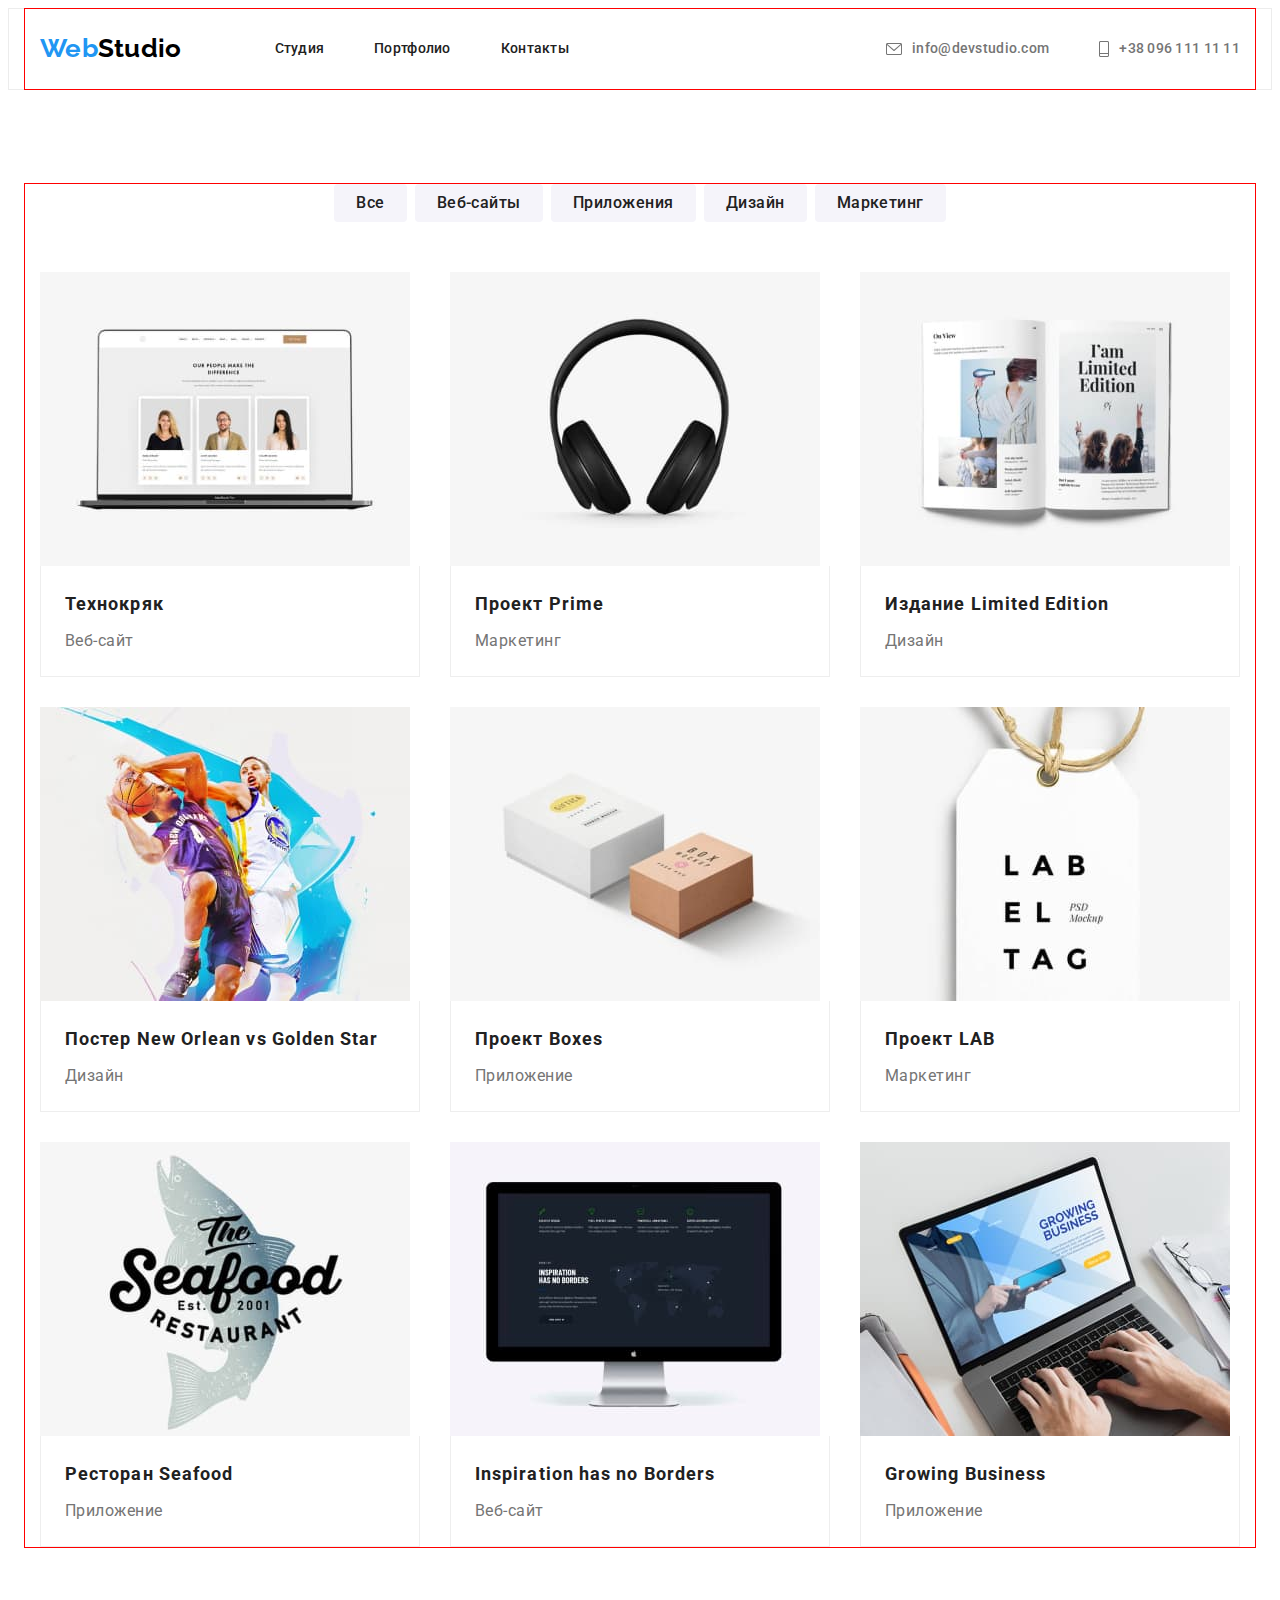
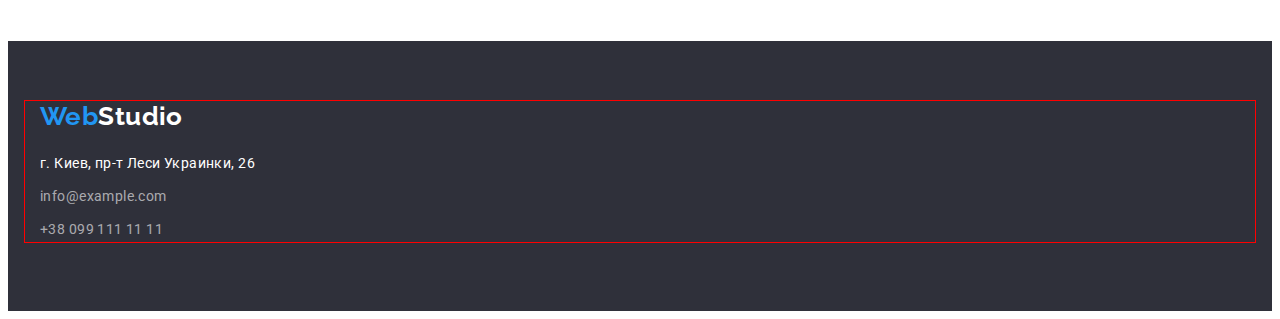
==== portfolio.html @ 9aa9d0e5 "add sprite" ====
<!DOCTYPE html>
<html lang="ru">
  <head>
    <meta charset="UTF-8" />
    <meta http-equiv="X-UA-Compatible" content="IE=edge" />
    <meta name="viewport" content="width=device-width, initial-scale=1.0" />
    <link rel="preconnect" href="https://fonts.googleapis.com" />
    <link rel="preconnect" href="https://fonts.gstatic.com" crossorigin />
    <link
      href="https://fonts.googleapis.com/css2?family=Raleway:wght@700&family=Roboto:wght@400;500;700;900&display=swap"
      rel="stylesheet"
    />
    <link
      rel="stylesheet"
      href="https://cdnjs.cloudflare.com/ajax/libs/modern-normalize/1.1.0/modern-normalize.min.css"
      integrity="sha512-wpPYUAdjBVSE4KJnH1VR1HeZfpl1ub8YT/NKx4PuQ5NmX2tKuGu6U/JRp5y+Y8XG2tV+wKQpNHVUX03MfMFn9Q=="
      crossorigin="anonymous"
      referrerpolicy="no-referrer"
    />
    <title>Портфолио</title>
    <link rel="stylesheet" href="./css/style.css" />
  </head>
  <body>
    <header class="page-header">
      <div class="container header-nav">
        <a href="" lang="en" class="logo link">Web<span class="logo-black">Studio</span></a>
        <nav class="">
          <ul class="site-nav list">
            <li class="item">
              <a href="./index.html" class="link">Студия</a>
            </li>
            <li class="item"><a href="" class="link">Портфолио</a></li>
            <li class="item"><a href="" class="link">Контакты</a></li>
          </ul>
        </nav>
        <ul class="auth-nav list">
          <li class="item">
            <a href="mailto:info@devstudio.com" class="link mail-logo">info@devstudio.com</a>
          </li>
          <li class="item">
            <a href="tel:+380961111111" class="link tel-logo">+38 096 111 11 11</a>
          </li>
        </ul>
      </div>
    </header>
    <main>
      <!--Секция кнопок-->
      <section class="section-project">
        <div class="container">
          <h1 class="visually-hidden">Наши проекты</h1>
          <ul class="list button-list">
            <li class="button-title">
              <button type="button" class="button-item">Все</button>
            </li>
            <li class="button-title">
              <button type="button" class="button-item">Веб-сайты</button>
            </li>
            <li class="button-title">
              <button type="button" class="button-item">Приложения</button>
            </li>
            <li class="button-title">
              <button type="button" class="button-item">Дизайн</button>
            </li>
            <li class="button-title">
              <button type="button" class="button-item">Маркетинг</button>
            </li>
          </ul>
          <!--Секция изображения ссылки-->
          <ul class="list list-layouts card-set">
            <li class="layouts-item card-item">
              <a href="" target="blank" rel="nofollow noopener noreferrer" class="link">
                <img src="./images/page.jpg" alt="Страница на дисплее" width="370" height="294" />
                <div class="layouts-con">
                  <h2 class="title-layouts">Технокряк</h2>
                  <p class="title-text">Веб-сайт</p>
                </div></a
              >
            </li>
            <li class="layouts-item card-item">
              <a href="" target="blank" rel="nofollow noopener noreferrer" class="link">
                <img src="./images/headphones.jpg" alt="Наушники" width="370" height="294" />
                <div class="layouts-con">
                  <h2 class="title-layouts">Проект Prime</h2>
                  <p class="title-text">Маркетинг</p>
                </div></a
              >
            </li>
            <li class="layouts-item card-item">
              <a href="" target="blank" rel="nofollow noopener noreferrer" class="link">
                <img src="./images/book.jpg" alt="Открытая книга" width="370" height="294" />
                <div class="layouts-con">
                  <h2 class="title-layouts">Издание Limited Edition</h2>
                  <p class="title-text">Дизайн</p>
                </div></a
              >
            </li>
            <li class="layouts-item card-item">
              <a href="" target="blank" rel="nofollow noopener noreferrer" class="link">
                <img
                  src="./images/players.jpg"
                  alt="Баксетболисты в прыжке"
                  width="370"
                  height="294"
                />
                <div class="layouts-con">
                  <h2 class="title-layouts">Постер New Orlean vs Golden Star</h2>
                  <p class="title-text">Дизайн</p>
                </div></a
              >
            </li>
            <li class="layouts-item card-item">
              <a href="" target="blank" rel="nofollow noopener noreferrer" class="link">
                <img src="./images/box.jpg" alt="Две коробки" width="370" height="294" />
                <div class="layouts-con">
                  <h2 class="title-layouts">Проект Boxes</h2>
                  <p class="title-text">Приложение</p>
                </div></a
              >
            </li>
            <li class="layouts-item card-item">
              <a href="" target="blank" rel="nofollow noopener noreferrer" class="link">
                <img src="./images/lable.jpg" alt="Изображение лейбы" width="370" height="294" />
                <div class="layouts-con">
                  <h2 class="title-layouts">Проект LAB</h2>
                  <p class="title-text">Маркетинг</p>
                </div></a
              >
            </li>
            <li class="layouts-item card-item">
              <a href="" target="blank" rel="nofollow noopener noreferrer" class="link">
                <img src="./images/bord.jpg" alt="Изображение рыбы" width="370" height="294" />
                <div class="layouts-con">
                  <h2 class="title-layouts">Ресторан Seafood</h2>
                  <p class="title-text">Приложение</p>
                </div></a
              >
            </li>
            <li class="layouts-item card-item">
              <a href="" target="blank" rel="nofollow noopener noreferrer" class="link">
                <img
                  src="./images/comouter.jpg"
                  alt="Персональный компьютер"
                  width="370"
                  height="294"
                />
                <div class="layouts-con">
                  <h2 class="title-layouts">Inspiration has no Borders</h2>
                  <p class="title-text">Веб-сайт</p>
                </div></a
              >
            </li>
            <li class="layouts-item card-item">
              <a href="" target="blank" rel="nofollow noopener noreferrer" class="link">
                <img
                  src="./images/notebook.jpg"
                  alt="Работа за ноутбоком"
                  width="370"
                  height="294"
                />
                <div class="layouts-con">
                  <h2 class="title-layouts">Growing Business</h2>
                  <p class="title-text">Приложение</p>
                </div></a
              >
            </li>
          </ul>
        </div>
      </section>
    </main>
    <footer class="footer">
      <div class="container">
        <a href="" class="logo link">Web<span class="logo-white">Studio</span></a>
        <address class="address">
          <ul class="list address-list">
            <li class="address-item">
              <a
                href="https://goo.gl/maps/igMfxzcYB5C5DrkF8"
                target="blank"
                rel="nofollow noopener noreferrer"
                class="link"
                >г. Киев, пр-т Леси Украинки, 26</a
              >
            </li>
            <li class="address-item">
              <a href="mailto:info@example.com" class="link">info@example.com</a>
            </li>
            <li class="address-item">
              <a href="tel:+380991111111" class="link">+38 099 111 11 11</a>
            </li>
          </ul>
        </address>
      </div>
    </footer>
  </body>
</html>
---- css/style.css ----
/*Основной цвет текста #757575*/
/*Вторичній цвет текста #212121*/
/*Цвето логотипа Вебстудио голубой-#2196F3 черный #000000*/
/*Цвет текста белый #ffffff */
/*Цвет ссылок в футере rgba(255, 255, 255, 0.6)*/

:root {
  --primary-text-color: #757575;
  --title-text-color: #212121;
  --accent-color: #2196f3;
  --adress-color: rgba(255, 255, 255, 0.6);
  --logo-black: #000000;
  --logo-white: #ffffff;
  --background-color: #2f303a;
  --button-color: #ffffff;
  --background-button-color: #f5f4fa;
  --card-gep-top: 30px;
  --card-gep-left: 30px;
  --card-item: 4;
}
p,
h1,
h2,
h3,
h4,
h5,
h6 {
  margin: 0;
}
ul,
ol {
  margin: 0;
  padding-left: 0;
}
img {
  display: block;
  /* width: 100%; */
  max-width: 100%;
  height: auto;
}
body {
  color: var(--primary-text-color);
  font-family: 'Roboto', sans-serif;
  font-size: 14px;
  line-height: 1.71;
  letter-spacing: 0.03em;
}
.link {
  text-decoration: none;
  color: inherit;
}
.list {
  list-style: none;
}
.container {
  margin-left: auto;
  margin-right: auto;
  /* Ширина по макету 1170+15+15 */
  width: 1200px;
  padding-left: 15px;
  padding-right: 15px;
  outline: 1px solid red;
}
.card-set {
  display: flex;
  flex-wrap: wrap;
  margin-top: calc(-1 * var(--card-gep-top));
  margin-left: calc(-1 * var(--card-gep-left));
}
.card-item {
  margin-top: var(--card-gep-top);
  margin-left: var(--card-gep-left);
  flex-basis: calc(100% / var(--card-item) - var(--card-gep-left));
}
/* Header */
.page-header {
  font-weight: 500;
  line-height: 1.14;
  letter-spacing: 0.02em;
  border: 1px solid #ececec;
}
.page-header .logo {
  margin-right: 93px;
  padding-top: 24px;
  padding-bottom: 25px;
}
.header-nav {
  display: flex;
  align-items: center;
}
.site-nav .item:not(:last-child),
.auth-nav .item:not(:last-child) {
  margin-right: 50px;
}
.site-nav .link,
.auth-nav .link {
  display: flex;
  align-items: center;
  padding-top: 32px;
  padding-bottom: 32px;
}
.site-nav {
  display: flex;
  align-items: center;
  color: var(--title-text-color);
}
.auth-nav {
  display: flex;
  margin-left: auto;
  align-items: center;
}
.nav-list {
  display: flex;
  margin-left: auto;
  padding-top: 32px;
  padding-bottom: 32px;
}

.logo-black {
  color: var(--logo-black);
}
.logo {
  font-family: 'Raleway';
  font-weight: 700;
  font-size: 26px;
  line-height: 1.19;
  color: var(--accent-color);
  display: flex;
}
.site-nav .link:hover,
.site-nav .link:focus {
  color: var(--accent-color);
}
.auth-nav .link:hover,
.auth-nav .link:focus {
  color: var(--accent-color);
  display: flex;
}
.mail-logo::before {
  width: 16px;
  height: 12px;
  background-image: url(../images/mail-header.svg);
  background-size: contain;
  content: '';
  margin-right: 10px;
}
.tel-logo::before {
  width: 10px;
  height: 16px;
  background-image: url(../images/tel-header.svg);
  background-size: contain;
  content: '';
  margin-right: 10px;
}
/* Hero */
.section {
  padding-top: 94px;
  padding-bottom: 94px;
}
.hero {
  text-align: center;
  padding-top: 200px;
  padding-bottom: 200px;
  background-color: var(--background-color);
}
.overlay {
  max-width: 1600px;
  height: 600px;
  margin-left: auto;
  margin-right: auto;
  background-image: linear-gradient(to right, rgba(47, 48, 58, 0.4), rgba(47, 48, 58, 0.4)),
    url('../images/hero-bg.jpg');
}
.hero-title {
  font-weight: 900;
  font-size: 44px;
  line-height: 1.36;
  text-transform: uppercase;
  text-align: center;
  color: var(--button-color);
  margin-bottom: 30px;
  max-width: 696px;
  letter-spacing: 0.06em;
  margin-left: auto;
  margin-right: auto;
}
.button {
  cursor: pointer;
  font-family: inherit;
  font-weight: 700;
  font-size: 16px;
  line-height: 1.88;
  letter-spacing: 0.06em;
  color: var(--button-color);
  background-color: var(--accent-color);
  border-radius: 4px;
  padding: 10px 32px;
  border: none;
}

/* Section description */
.visually-hidden {
  position: absolute !important;
  clip: rect(1px 1px 1px 1px); /* IE6, IE7 */
  clip: rect(1px, 1px, 1px, 1px);
  padding: 0 !important;
  border: 0 !important;
  height: 1px !important;
  width: 1px !important;
  overflow: hidden;
}
.list-item::before {
  display: block;
  content: '';
  height: 120px;
  background-size: 25px 100px 25 100px;
  background-repeat: no-repeat;
  background-position: center;
  background-color: var(--background-button-color);
  border-radius: 4px;
  margin-bottom: 30px;
}
.icon-antenna::before {
  background-image: url(../images/antenna.svg);
}
.icon-clock::before {
  background-image: url(../images/clock.svg);
}
.icon-diagram::before {
  background-image: url(../images/diagram.svg);
}
.icon-astronaut::before {
  background-image: url(../images/astronaut.svg);
}
.about-title {
  font-weight: 700;
  font-size: 14px;
  text-transform: uppercase;
  line-height: 1.14;
  color: var(--title-text-color);
  margin-bottom: 10px;
}
/* Section process */
.section-worck {
  padding-top: 0px;
}
.section-title {
  font-weight: 700;
  font-size: 36px;
  margin-bottom: 50px;
  line-height: 1.16;
  text-align: center;
  color: var(--title-text-color);
}
.process-list {
  --card-gep-top: 50px;
  --card-gep-left: 30px;
  --card-item: 3;
}
/*Section team*/
.section-team {
  background-color: var(--background-button-color);
}
.title-team {
  font-weight: 500;
  margin-bottom: 10px;
  color: var(--title-text-color);
}
.team-text,
.title-team {
  font-size: 16px;
  line-height: 1.18;
  text-align: center;
}
.team-text {
  margin-bottom: 16px;
}
.team-list {
  --card-item: 4;
}
.time-con {
  padding: 30px;
}
.time-item {
  background-color: #ffffff;
  box-shadow: 0px 1px 3px rgba(0, 0, 0, 0.12), 0px 1px 1px rgba(0, 0, 0, 0.14),
    0px 2px 1px rgba(0, 0, 0, 0.2);
  border-radius: 0px 0px 4px 4px;
}
.time-soc-list {
  display: flex;
}
.time-soc-item {
  width: 44px;
  height: 44px;
  margin-right: 10px;
}
.time-soc-item:last-child {
  margin-right: 0px;
}
.time-soc-link {
  width: 100%;
  height: 100%;
  background-color: var(--accent-color);
  border-radius: 50%;
  display: block;
}
/* Section regular-customers */
.clients {
  font-size: 36px;
  line-height: 42px;
  text-align: center;
  letter-spacing: 0.03em;
  color: var(--title-text-color);
  margin-bottom: 50px;
}
.clients-list {
  --card-item: 6;
}
.regular-customers {
  width: 170px;
  height: 92px;
  border: 1px solid #afb1b8;
  border-radius: 4px;
}
/* Section footer */
.footer {
  background-color: var(--background-color);
  padding-top: 60px;
  padding-bottom: 60px;
}
.footer .logo {
  margin-bottom: 20px;
}
.footer .link:hover,
.footer .link:focus {
  color: var(--accent-color);
}
.logo-white {
  color: var(--logo-white);
}
.join {
  font-weight: 700;
  line-height: 16px;
  letter-spacing: 0.03em;
  text-transform: uppercase;
  color: var(--logo-white);
}
.container .join {
  display: flex;
}
.address {
  color: var(--adress-color);
  font-style: inherit;
}
.address .link[target='blank'] {
  color: var(--button-color);
}
.address-item {
  margin-bottom: 9px;
}

/* section button */
.section-project {
  margin-top: 94px;
  margin-bottom: 94px;
}
.button-item {
  cursor: pointer;
  color: var(--title-text-color);
  background-color: var(--background-button-color);
  font-family: inherit;
  font-size: 16px;
  font-weight: 500;
  line-height: 1.62;
  letter-spacing: 0.03em;
  border-radius: 4px;
  padding: 6px 22px 6px 22px;
  border: none;
}
.button-item:hover,
.button-item:focus {
  background-color: var(--accent-color);
  color: var(--background-button-color);
  box-shadow: 0px 3px 1px rgba(0, 0, 0, 0.1), 0px 1px 2px rgba(0, 0, 0, 0.08),
    0px 2px 2px rgba(0, 0, 0, 0.12);
}
.button-list {
  display: flex;
  justify-content: center;
  margin-bottom: 50px;
  column-gap: 8px;
}

.button-title {
  position: relative;
}

/* section layouts*/
.title-layouts {
  font-weight: 700;
  font-size: 18px;
  margin-bottom: 4px;
  line-height: 2;
  letter-spacing: 0.06em;
  color: var(--title-text-color);
}
.title-text {
  font-size: 16px;
  line-height: 1.88;
  letter-spacing: 0.03em;
}
.list-layouts {
  --card-item: 3;
}

.layouts-item {
  background-color: var(--button-color);
}
.layouts-item:hover {
  box-shadow: 0px 1px 1px rgba(0, 0, 0, 0.12), 0px 4px 4px rgba(0, 0, 0, 0.06),
    1px 4px 6px rgba(0, 0, 0, 0.16);
}
.layouts-con {
  padding: 20px 24px;
  border: 1px solid #eeeeee;
  border-top: none;
}

/*   */
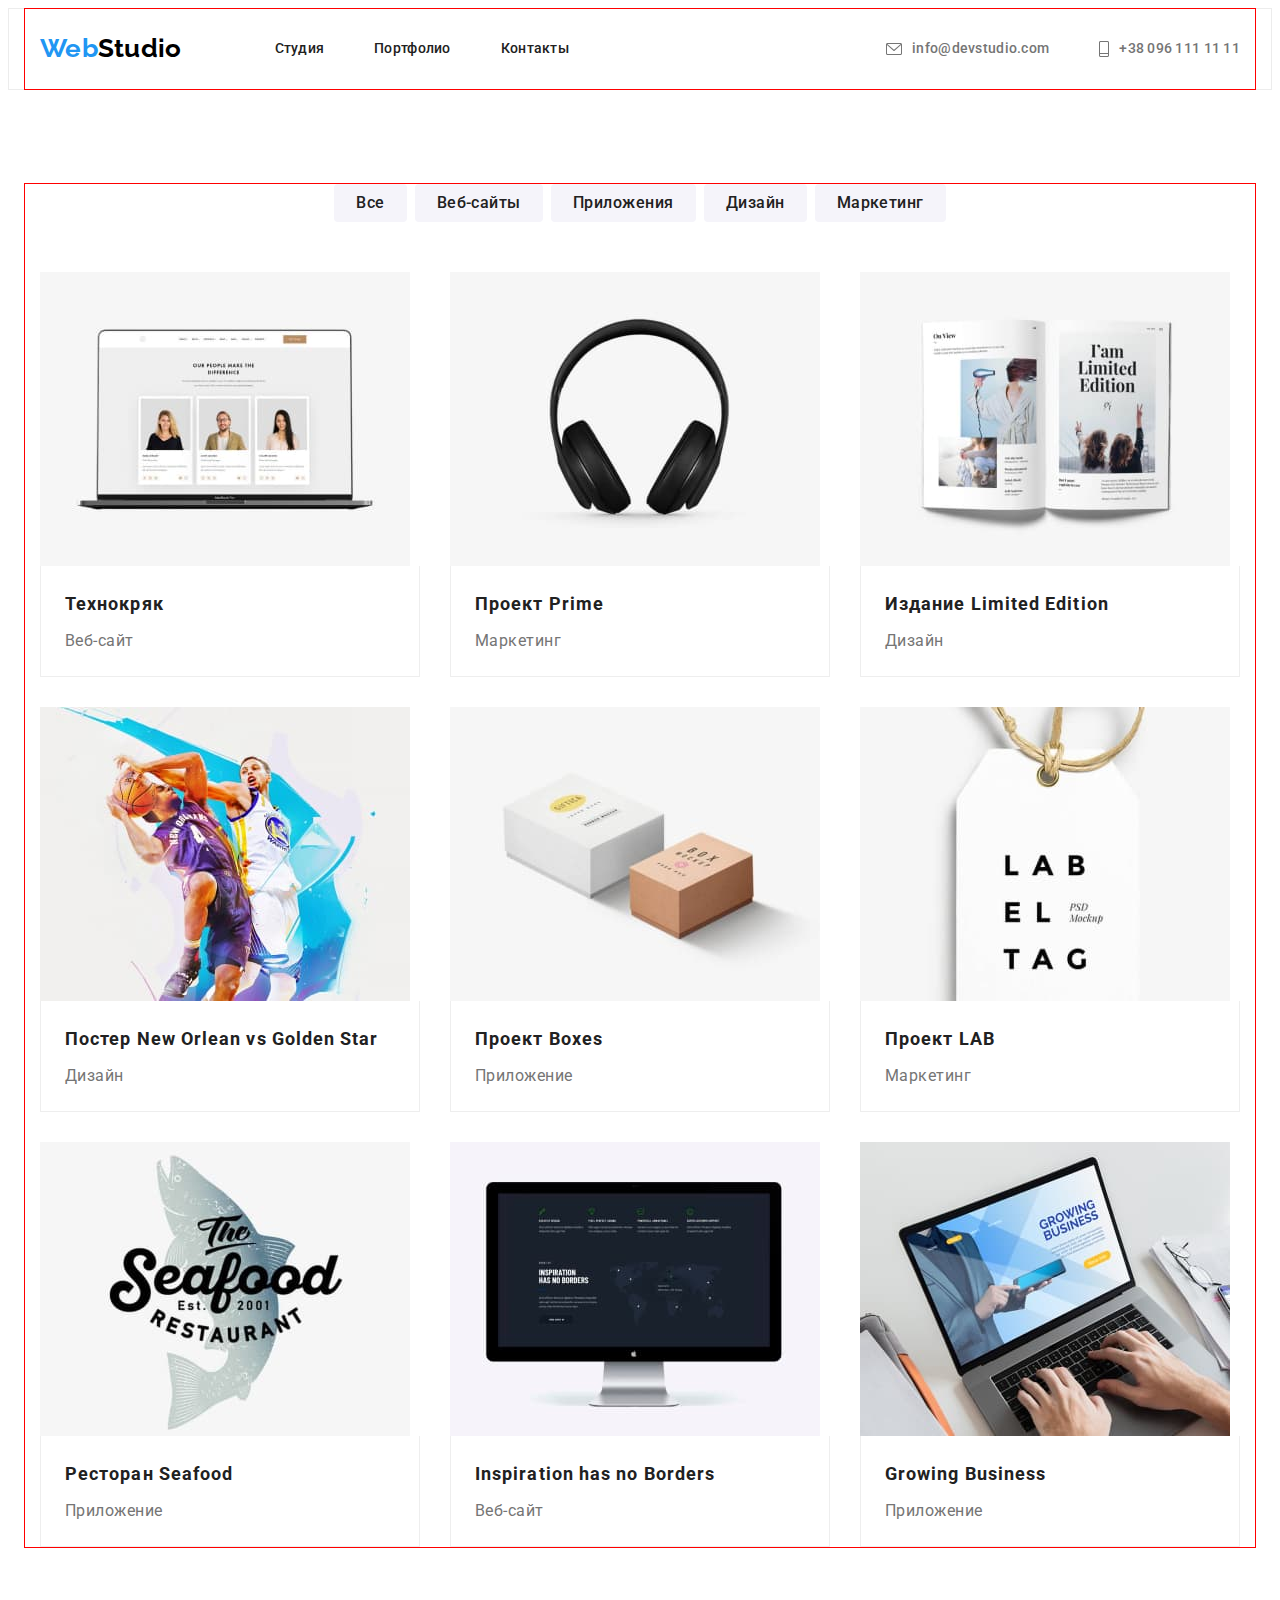
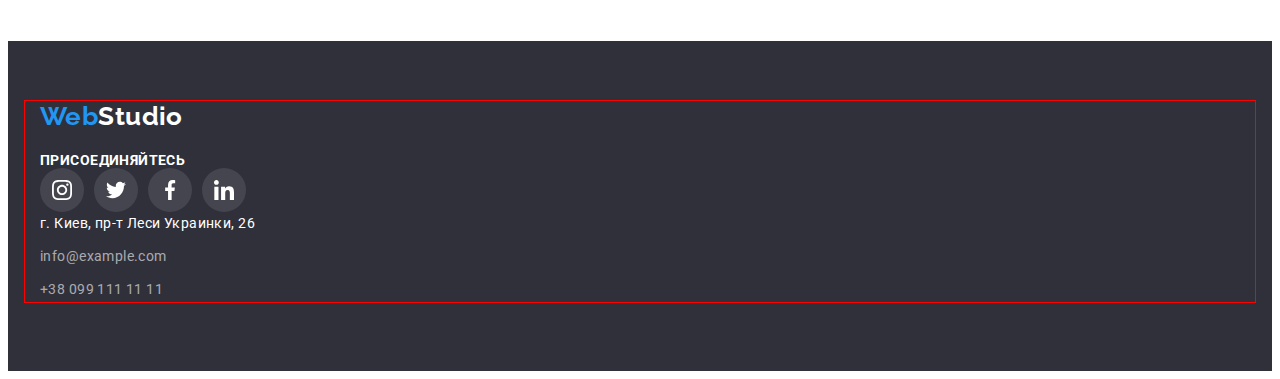
==== commit 80e3c1b1: "add html & css clients" ====
--- a/portfolio.html
+++ b/portfolio.html
@@ -170,6 +170,33 @@
     <footer class="footer">
       <div class="container">
         <a href="" class="logo link">Web<span class="logo-white">Studio</span></a>
+        <p class="join">присоединяйтесь</p>
+        <ul class="list time-soc-list">
+          <li class="footer-soc-item">
+            <a href="" class="footer-soc-link link"
+              ><svg class="footer-soc-icon" width="20" height="20">
+                <use href="./images/symbol-defs.svg#icon-instagram"></use></svg
+            ></a>
+          </li>
+          <li class="time-soc-item">
+            <a href="" class="footer-soc-link link"
+              ><svg class="footer-soc-icon" width="20" height="20">
+                <use href="./images/symbol-defs.svg#icon-twitter"></use></svg
+            ></a>
+          </li>
+          <li class="time-soc-item">
+            <a href="" class="footer-soc-link link"
+              ><svg class="footer-soc-icon" width="20" height="20">
+                <use href="./images/symbol-defs.svg#icon-facebook"></use></svg
+            ></a>
+          </li>
+          <li class="time-soc-item">
+            <a href="" class="footer-soc-link link"
+              ><svg class="footer-soc-icon" width="20" height="20">
+                <use href="./images/symbol-defs.svg#icon-linkedin"></use></svg
+            ></a>
+          </li>
+        </ul>
         <address class="address">
           <ul class="list address-list">
             <li class="address-item">
--- a/css/style.css
+++ b/css/style.css
@@ -14,6 +14,7 @@
   --background-color: #2f303a;
   --button-color: #ffffff;
   --background-button-color: #f5f4fa;
+  --background-icon-color: #afb1b8;
   --card-gep-top: 30px;
   --card-gep-left: 30px;
   --card-item: 4;
@@ -301,10 +302,25 @@
 .time-soc-link {
   width: 100%;
   height: 100%;
+  background-color: var(--button-color);
+  border-radius: 50%;
+  display: flex;
+  align-items: center;
+  justify-content: center;
+}
+
+.time-soc-icon {
+  fill: var(--background-icon-color);
+}
+.time-soc-link:hover,
+.time-soc-link:focus {
   background-color: var(--accent-color);
-  border-radius: 50%;
-  display: block;
-}
+}
+.time-soc-link:hover .time-soc-icon,
+.time-soc-link:focus .time-soc-icon {
+  fill: var(--button-color);
+}
+
 /* Section regular-customers */
 .clients {
   font-size: 36px;
@@ -323,6 +339,18 @@
   border: 1px solid #afb1b8;
   border-radius: 4px;
 }
+.clients-icon-link {
+  width: 100%;
+  height: 100%;
+  background-color: var(--button-color);
+  display: flex;
+  align-items: center;
+  justify-content: center;
+}
+.clients-cpmany-icon {
+  fill: #afb1b8;
+}
+
 /* Section footer */
 .footer {
   background-color: var(--background-color);
@@ -359,7 +387,38 @@
 .address-item {
   margin-bottom: 9px;
 }
-
+.footer-soc-list {
+  display: flex;
+}
+.footer-soc-item {
+  width: 44px;
+  height: 44px;
+  margin-right: 10px;
+}
+.footer-soc-item:last-child {
+  margin-right: 0px;
+}
+
+.footer-soc-link {
+  width: 100%;
+  height: 100%;
+  background: rgba(255, 255, 255, 0.1);
+  border-radius: 50%;
+  display: flex;
+  align-items: center;
+  justify-content: center;
+}
+.footer-soc-icon {
+  fill: var(--button-color);
+}
+.footer-soc-link:hover,
+.footer-soc-link:focus {
+  background-color: var(--accent-color);
+}
+.footer-soc-link:hover .time-soc-icon,
+.footer-soc-link:focus .time-soc-icon {
+  fill: var(--button-color);
+}
 /* section button */
 .section-project {
   margin-top: 94px;
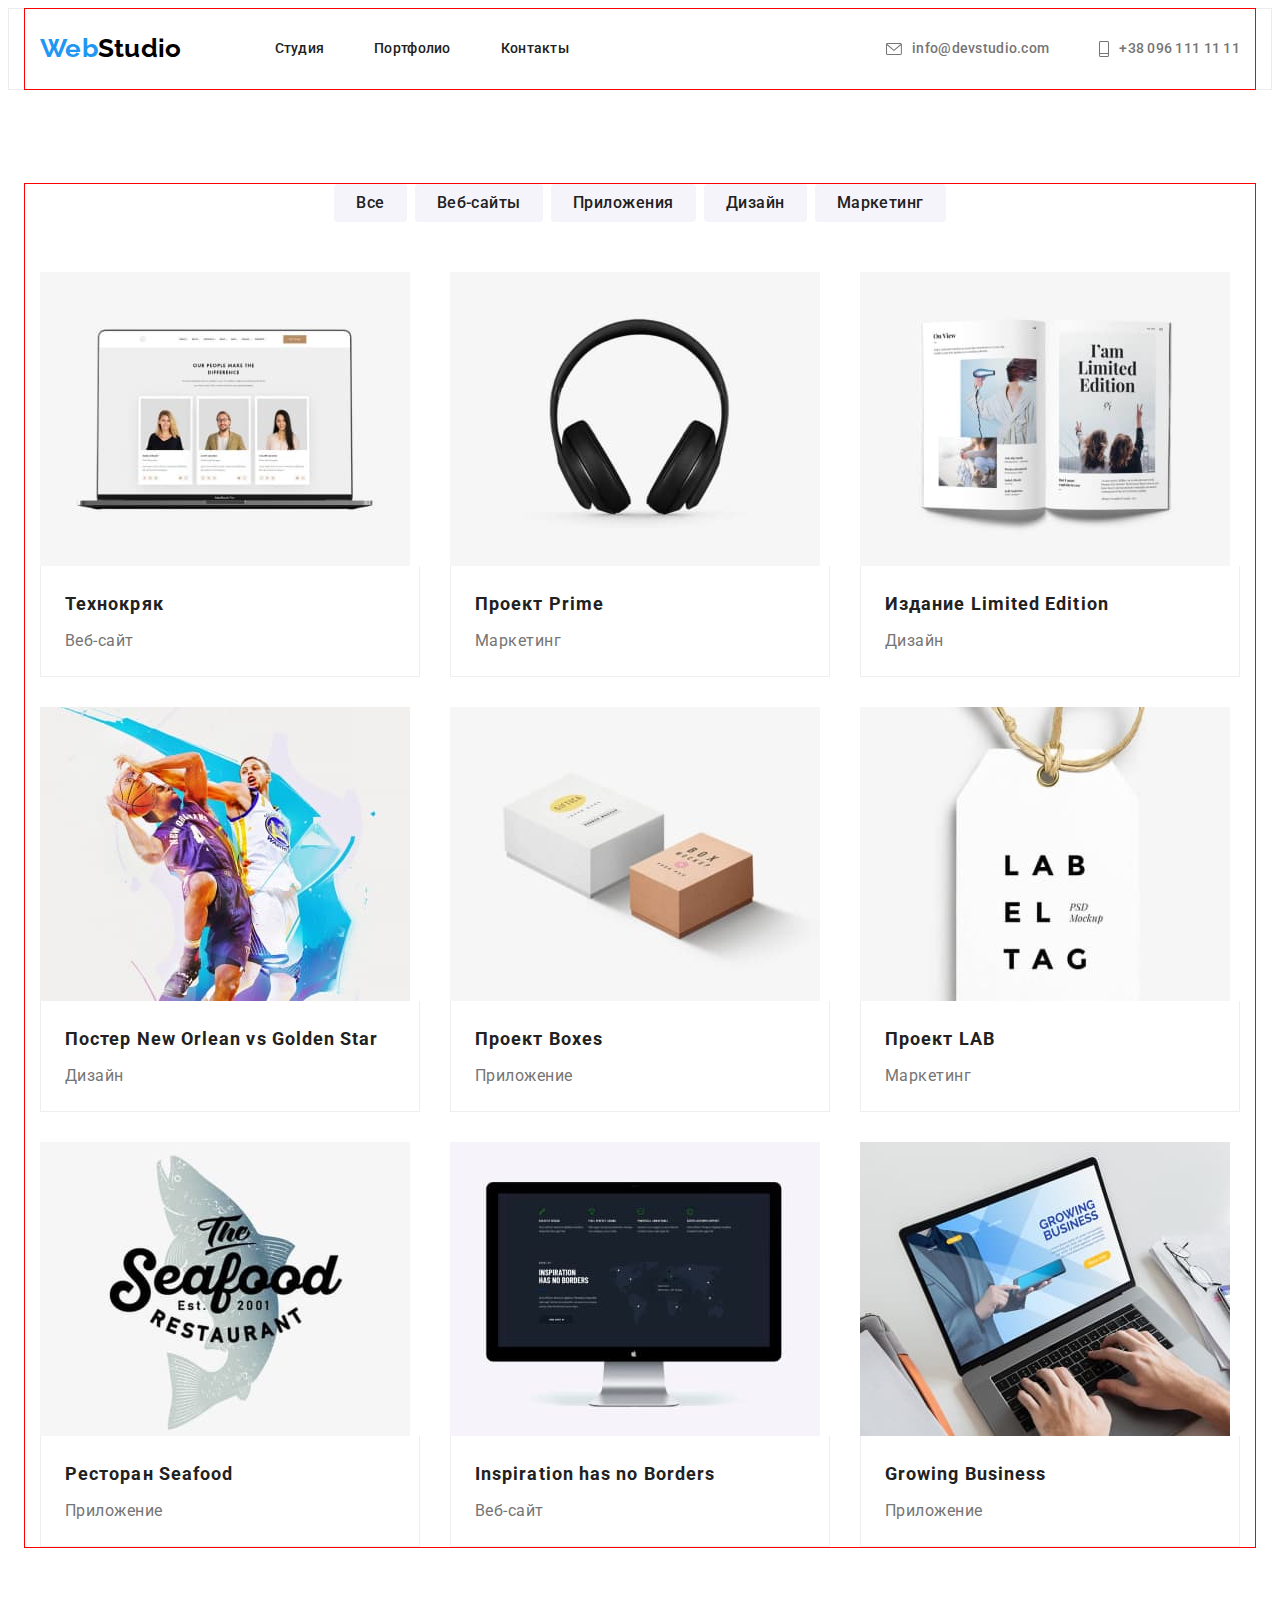
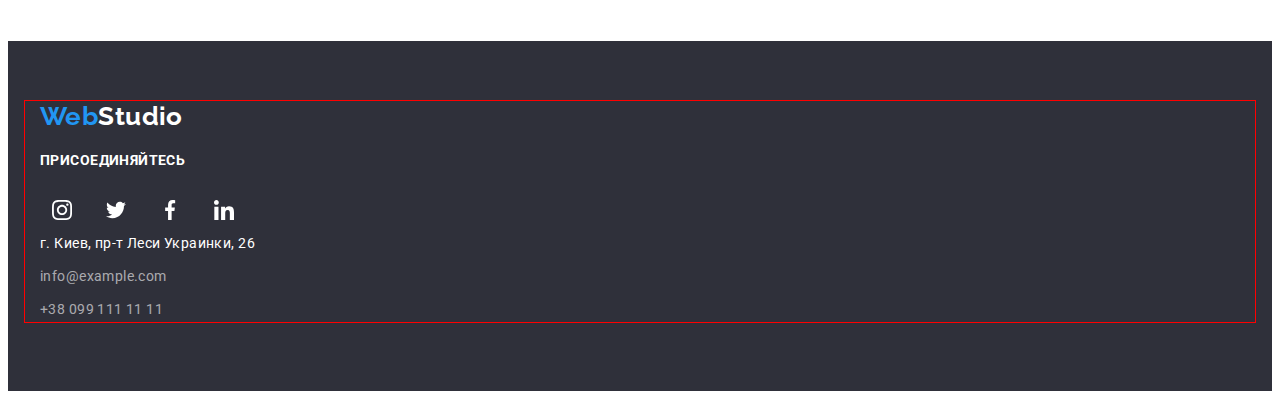
==== commit a1b791b7: "add css,html" ====
--- a/portfolio.html
+++ b/portfolio.html
@@ -35,10 +35,20 @@
         </nav>
         <ul class="auth-nav list">
           <li class="item">
-            <a href="mailto:info@devstudio.com" class="link mail-logo">info@devstudio.com</a>
+            <a href="mailto:info@devstudio.com" class="link"
+              ><svg class="auth-nav-logo" width="16" height="12">
+                <use href="./images/symbol-defs-thre.svg#icon-mail-header"></use>
+              </svg>
+              info@devstudio.com</a
+            >
           </li>
           <li class="item">
-            <a href="tel:+380961111111" class="link tel-logo">+38 096 111 11 11</a>
+            <a href="tel:+380961111111" class="link"
+              ><svg class="auth-nav-logo" width="10" height="16">
+                <use href="./images/symbol-defs-thre.svg#icon-tel-header"></use>
+              </svg>
+              +38 096 111 11 11</a
+            >
           </li>
         </ul>
       </div>
@@ -65,10 +75,16 @@
               <button type="button" class="button-item">Маркетинг</button>
             </li>
           </ul>
+
           <!--Секция изображения ссылки-->
           <ul class="list list-layouts card-set">
             <li class="layouts-item card-item">
-              <a href="" target="blank" rel="nofollow noopener noreferrer" class="link">
+              <a
+                href=""
+                target="blank"
+                rel="nofollow noopener noreferrer"
+                class="layouts-link link"
+              >
                 <img src="./images/page.jpg" alt="Страница на дисплее" width="370" height="294" />
                 <div class="layouts-con">
                   <h2 class="title-layouts">Технокряк</h2>
@@ -77,7 +93,12 @@
               >
             </li>
             <li class="layouts-item card-item">
-              <a href="" target="blank" rel="nofollow noopener noreferrer" class="link">
+              <a
+                href=""
+                target="blank"
+                rel="nofollow noopener noreferrer"
+                class="layouts-link link"
+              >
                 <img src="./images/headphones.jpg" alt="Наушники" width="370" height="294" />
                 <div class="layouts-con">
                   <h2 class="title-layouts">Проект Prime</h2>
@@ -86,7 +107,12 @@
               >
             </li>
             <li class="layouts-item card-item">
-              <a href="" target="blank" rel="nofollow noopener noreferrer" class="link">
+              <a
+                href=""
+                target="blank"
+                rel="nofollow noopener noreferrer"
+                class="layouts-link link"
+              >
                 <img src="./images/book.jpg" alt="Открытая книга" width="370" height="294" />
                 <div class="layouts-con">
                   <h2 class="title-layouts">Издание Limited Edition</h2>
@@ -95,7 +121,12 @@
               >
             </li>
             <li class="layouts-item card-item">
-              <a href="" target="blank" rel="nofollow noopener noreferrer" class="link">
+              <a
+                href=""
+                target="blank"
+                rel="nofollow noopener noreferrer"
+                class="layouts-link link"
+              >
                 <img
                   src="./images/players.jpg"
                   alt="Баксетболисты в прыжке"
@@ -109,7 +140,12 @@
               >
             </li>
             <li class="layouts-item card-item">
-              <a href="" target="blank" rel="nofollow noopener noreferrer" class="link">
+              <a
+                href=""
+                target="blank"
+                rel="nofollow noopener noreferrer"
+                class="layouts-link link"
+              >
                 <img src="./images/box.jpg" alt="Две коробки" width="370" height="294" />
                 <div class="layouts-con">
                   <h2 class="title-layouts">Проект Boxes</h2>
@@ -118,7 +154,12 @@
               >
             </li>
             <li class="layouts-item card-item">
-              <a href="" target="blank" rel="nofollow noopener noreferrer" class="link">
+              <a
+                href=""
+                target="blank"
+                rel="nofollow noopener noreferrer"
+                class="layouts-link link"
+              >
                 <img src="./images/lable.jpg" alt="Изображение лейбы" width="370" height="294" />
                 <div class="layouts-con">
                   <h2 class="title-layouts">Проект LAB</h2>
@@ -127,7 +168,12 @@
               >
             </li>
             <li class="layouts-item card-item">
-              <a href="" target="blank" rel="nofollow noopener noreferrer" class="link">
+              <a
+                href=""
+                target="blank"
+                rel="nofollow noopener noreferrer"
+                class="layouts-link link"
+              >
                 <img src="./images/bord.jpg" alt="Изображение рыбы" width="370" height="294" />
                 <div class="layouts-con">
                   <h2 class="title-layouts">Ресторан Seafood</h2>
@@ -136,7 +182,12 @@
               >
             </li>
             <li class="layouts-item card-item">
-              <a href="" target="blank" rel="nofollow noopener noreferrer" class="link">
+              <a
+                href=""
+                target="blank"
+                rel="nofollow noopener noreferrer"
+                class="layouts-link link"
+              >
                 <img
                   src="./images/comouter.jpg"
                   alt="Персональный компьютер"
@@ -150,7 +201,12 @@
               >
             </li>
             <li class="layouts-item card-item">
-              <a href="" target="blank" rel="nofollow noopener noreferrer" class="link">
+              <a
+                href=""
+                target="blank"
+                rel="nofollow noopener noreferrer"
+                class="layouts-link link"
+              >
                 <img
                   src="./images/notebook.jpg"
                   alt="Работа за ноутбоком"
--- a/css/style.css
+++ b/css/style.css
@@ -137,21 +137,14 @@
   color: var(--accent-color);
   display: flex;
 }
-.mail-logo::before {
-  width: 16px;
-  height: 12px;
-  background-image: url(../images/mail-header.svg);
-  background-size: contain;
-  content: '';
+.auth-nav-logo,
+.auth-nav-logo {
   margin-right: 10px;
-}
-.tel-logo::before {
-  width: 10px;
-  height: 16px;
-  background-image: url(../images/tel-header.svg);
-  background-size: contain;
-  content: '';
-  margin-right: 10px;
+  fill: var(--primary-text-color);
+}
+.auth-nav .link:hover .auth-nav-logo,
+.auth-nav .link:focus .auth-nav-logo {
+  fill: var(--accent-color);
 }
 /* Hero */
 .section {
@@ -214,7 +207,7 @@
   display: block;
   content: '';
   height: 120px;
-  background-size: 25px 100px 25 100px;
+  background-size: 70px;
   background-repeat: no-repeat;
   background-position: center;
   background-color: var(--background-button-color);
@@ -333,24 +326,28 @@
 .clients-list {
   --card-item: 6;
 }
-.regular-customers {
-  width: 170px;
-  height: 92px;
-  border: 1px solid #afb1b8;
-  border-radius: 4px;
-}
+.clients-icon-link:hover,
+.clients-icon-link:focus {
+  border: 1px solid var(--accent-color);
+}
+
 .clients-icon-link {
   width: 100%;
-  height: 100%;
+  height: 92px;
   background-color: var(--button-color);
   display: flex;
+  border-radius: 4px;
   align-items: center;
   justify-content: center;
+  border: 1px solid #afb1b8;
 }
 .clients-cpmany-icon {
   fill: #afb1b8;
 }
-
+.clients-icon-link:hover .clients-cpmany-icon,
+.clients-icon-link:focus .clients-cpmany-icon {
+  fill: var(--accent-color);
+}
 /* Section footer */
 .footer {
   background-color: var(--background-color);
@@ -373,6 +370,7 @@
   letter-spacing: 0.03em;
   text-transform: uppercase;
   color: var(--logo-white);
+  margin-bottom: 20px;
 }
 .container .join {
   display: flex;
@@ -398,26 +396,30 @@
 .footer-soc-item:last-child {
   margin-right: 0px;
 }
-
 .footer-soc-link {
   width: 100%;
   height: 100%;
-  background: rgba(255, 255, 255, 0.1);
   border-radius: 50%;
   display: flex;
   align-items: center;
   justify-content: center;
+}
+.footer .time-soc-link {
+  background-color: rgba(255, 255, 255, 0.1);
 }
 .footer-soc-icon {
   fill: var(--button-color);
 }
-.footer-soc-link:hover,
-.footer-soc-link:focus {
+.footer .time-soc-link:hover,
+.footer .time-soc-link:focus {
   background-color: var(--accent-color);
 }
-.footer-soc-link:hover .time-soc-icon,
-.footer-soc-link:focus .time-soc-icon {
-  fill: var(--button-color);
+.footer-container {
+  display: flex;
+  align-items: baseline;
+}
+.footer-item:not(:last-child) {
+  margin-right: 70px;
 }
 /* section button */
 .section-project {
@@ -472,11 +474,14 @@
 .list-layouts {
   --card-item: 3;
 }
-
 .layouts-item {
   background-color: var(--button-color);
 }
 .layouts-item:hover {
+  box-shadow: 0px 1px 1px rgba(0, 0, 0, 0.12), 0px 4px 4px rgba(0, 0, 0, 0.06),
+    1px 4px 6px rgba(0, 0, 0, 0.16);
+}
+.layouts-link:focus {
   box-shadow: 0px 1px 1px rgba(0, 0, 0, 0.12), 0px 4px 4px rgba(0, 0, 0, 0.06),
     1px 4px 6px rgba(0, 0, 0, 0.16);
 }
@@ -485,5 +490,3 @@
   border: 1px solid #eeeeee;
   border-top: none;
 }
-
-/*   */
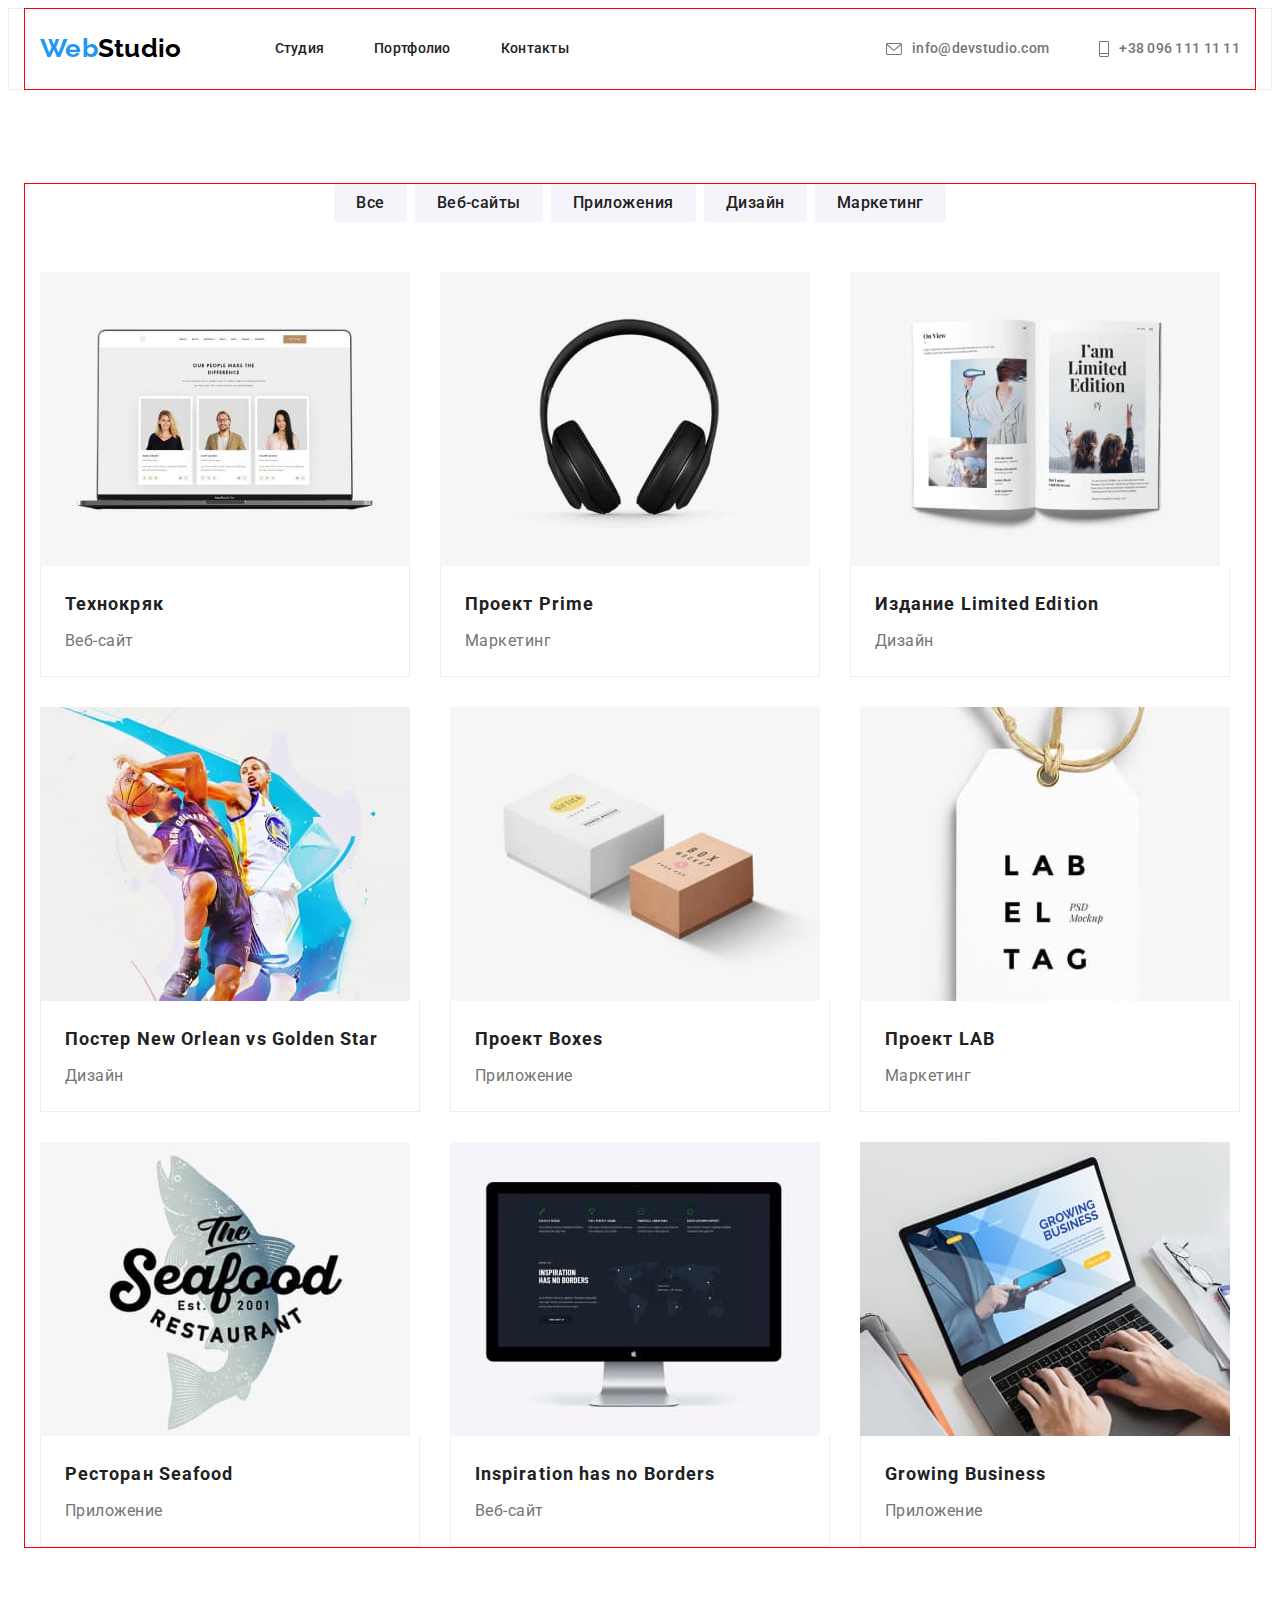
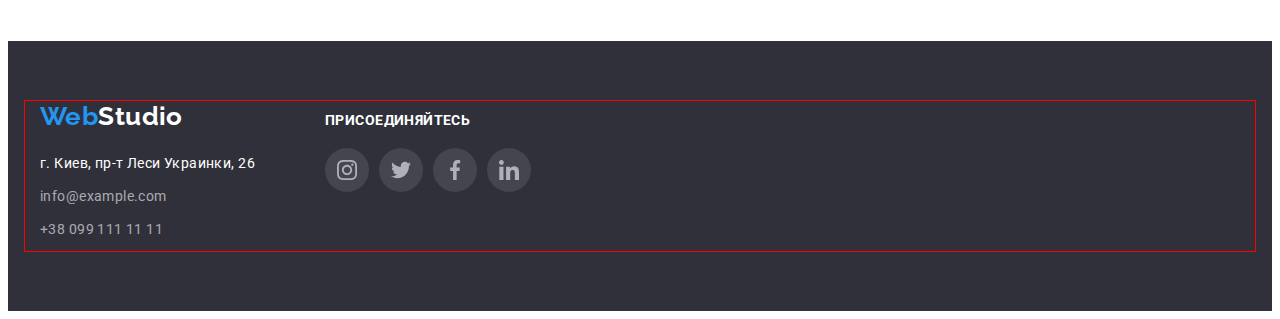
==== commit 374520c9: "add hover, focus and footer" ====
--- a/portfolio.html
+++ b/portfolio.html
@@ -78,20 +78,22 @@
 
           <!--Секция изображения ссылки-->
           <ul class="list list-layouts card-set">
-            <li class="layouts-item card-item">
-              <a
-                href=""
-                target="blank"
-                rel="nofollow noopener noreferrer"
-                class="layouts-link link"
-              >
-                <img src="./images/page.jpg" alt="Страница на дисплее" width="370" height="294" />
-                <div class="layouts-con">
-                  <h2 class="title-layouts">Технокряк</h2>
-                  <p class="title-text">Веб-сайт</p>
-                </div></a
-              >
-            </li>
+            <div class="">
+              <li class="layouts-item card-item">
+                <a
+                  href=""
+                  target="blank"
+                  rel="nofollow noopener noreferrer"
+                  class="layouts-link link"
+                >
+                  <img src="./images/page.jpg" alt="Страница на дисплее" width="370" height="294" />
+                  <div class="layouts-con">
+                    <h2 class="title-layouts">Технокряк</h2>
+                    <p class="title-text">Веб-сайт</p>
+                  </div></a
+                >
+              </li>
+            </div>
             <li class="layouts-item card-item">
               <a
                 href=""
@@ -224,54 +226,58 @@
       </section>
     </main>
     <footer class="footer">
-      <div class="container">
-        <a href="" class="logo link">Web<span class="logo-white">Studio</span></a>
-        <p class="join">присоединяйтесь</p>
-        <ul class="list time-soc-list">
-          <li class="footer-soc-item">
-            <a href="" class="footer-soc-link link"
-              ><svg class="footer-soc-icon" width="20" height="20">
-                <use href="./images/symbol-defs.svg#icon-instagram"></use></svg
-            ></a>
-          </li>
-          <li class="time-soc-item">
-            <a href="" class="footer-soc-link link"
-              ><svg class="footer-soc-icon" width="20" height="20">
-                <use href="./images/symbol-defs.svg#icon-twitter"></use></svg
-            ></a>
-          </li>
-          <li class="time-soc-item">
-            <a href="" class="footer-soc-link link"
-              ><svg class="footer-soc-icon" width="20" height="20">
-                <use href="./images/symbol-defs.svg#icon-facebook"></use></svg
-            ></a>
-          </li>
-          <li class="time-soc-item">
-            <a href="" class="footer-soc-link link"
-              ><svg class="footer-soc-icon" width="20" height="20">
-                <use href="./images/symbol-defs.svg#icon-linkedin"></use></svg
-            ></a>
-          </li>
-        </ul>
-        <address class="address">
-          <ul class="list address-list">
-            <li class="address-item">
-              <a
-                href="https://goo.gl/maps/igMfxzcYB5C5DrkF8"
-                target="blank"
-                rel="nofollow noopener noreferrer"
-                class="link"
-                >г. Киев, пр-т Леси Украинки, 26</a
-              >
-            </li>
-            <li class="address-item">
-              <a href="mailto:info@example.com" class="link">info@example.com</a>
-            </li>
-            <li class="address-item">
-              <a href="tel:+380991111111" class="link">+38 099 111 11 11</a>
-            </li>
-          </ul>
-        </address>
+      <div class="container footer-container">
+        <div class="footer-item">
+          <a href="" class="logo link">Web<span class="logo-white">Studio</span></a>
+          <address class="address">
+            <ul class="list address-list">
+              <li class="address-item">
+                <a
+                  href="https://goo.gl/maps/igMfxzcYB5C5DrkF8"
+                  target="blank"
+                  rel="nofollow noopener noreferrer"
+                  class="link"
+                  >г. Киев, пр-т Леси Украинки, 26</a
+                >
+              </li>
+              <li class="address-item">
+                <a href="mailto:info@example.com" class="link">info@example.com</a>
+              </li>
+              <li class="address-item">
+                <a href="tel:+380991111111" class="link">+38 099 111 11 11</a>
+              </li>
+            </ul>
+          </address>
+        </div>
+        <div class="footer-item">
+          <p class="join">присоединяйтесь</p>
+          <ul class="list time-soc-list">
+            <li class="footer-soc-item">
+              <a href="" class="time-soc-link link"
+                ><svg class="time-soc-icon" width="20" height="20">
+                  <use href="./images/symbol-defs.svg#icon-instagram"></use></svg
+              ></a>
+            </li>
+            <li class="time-soc-item">
+              <a href="" class="time-soc-link link"
+                ><svg class="time-soc-icon" width="20" height="20">
+                  <use href="./images/symbol-defs.svg#icon-twitter"></use></svg
+              ></a>
+            </li>
+            <li class="time-soc-item">
+              <a href="" class="time-soc-link link"
+                ><svg class="time-soc-icon" width="20" height="20">
+                  <use href="./images/symbol-defs.svg#icon-facebook"></use></svg
+              ></a>
+            </li>
+            <li class="time-soc-item">
+              <a href="" class="time-soc-link link"
+                ><svg class="time-soc-icon" width="20" height="20">
+                  <use href="./images/symbol-defs.svg#icon-linkedin"></use></svg
+              ></a>
+            </li>
+          </ul>
+        </div>
       </div>
     </footer>
   </body>
--- a/css/style.css
+++ b/css/style.css
@@ -234,6 +234,7 @@
   color: var(--title-text-color);
   margin-bottom: 10px;
 }
+
 /* Section process */
 .section-worck {
   padding-top: 0px;
@@ -477,10 +478,11 @@
 .layouts-item {
   background-color: var(--button-color);
 }
-.layouts-item:hover {
-  box-shadow: 0px 1px 1px rgba(0, 0, 0, 0.12), 0px 4px 4px rgba(0, 0, 0, 0.06),
-    1px 4px 6px rgba(0, 0, 0, 0.16);
-}
+.layouts-link {
+  display: flex;
+  flex-direction: column;
+}
+.layouts-link:hover,
 .layouts-link:focus {
   box-shadow: 0px 1px 1px rgba(0, 0, 0, 0.12), 0px 4px 4px rgba(0, 0, 0, 0.06),
     1px 4px 6px rgba(0, 0, 0, 0.16);
